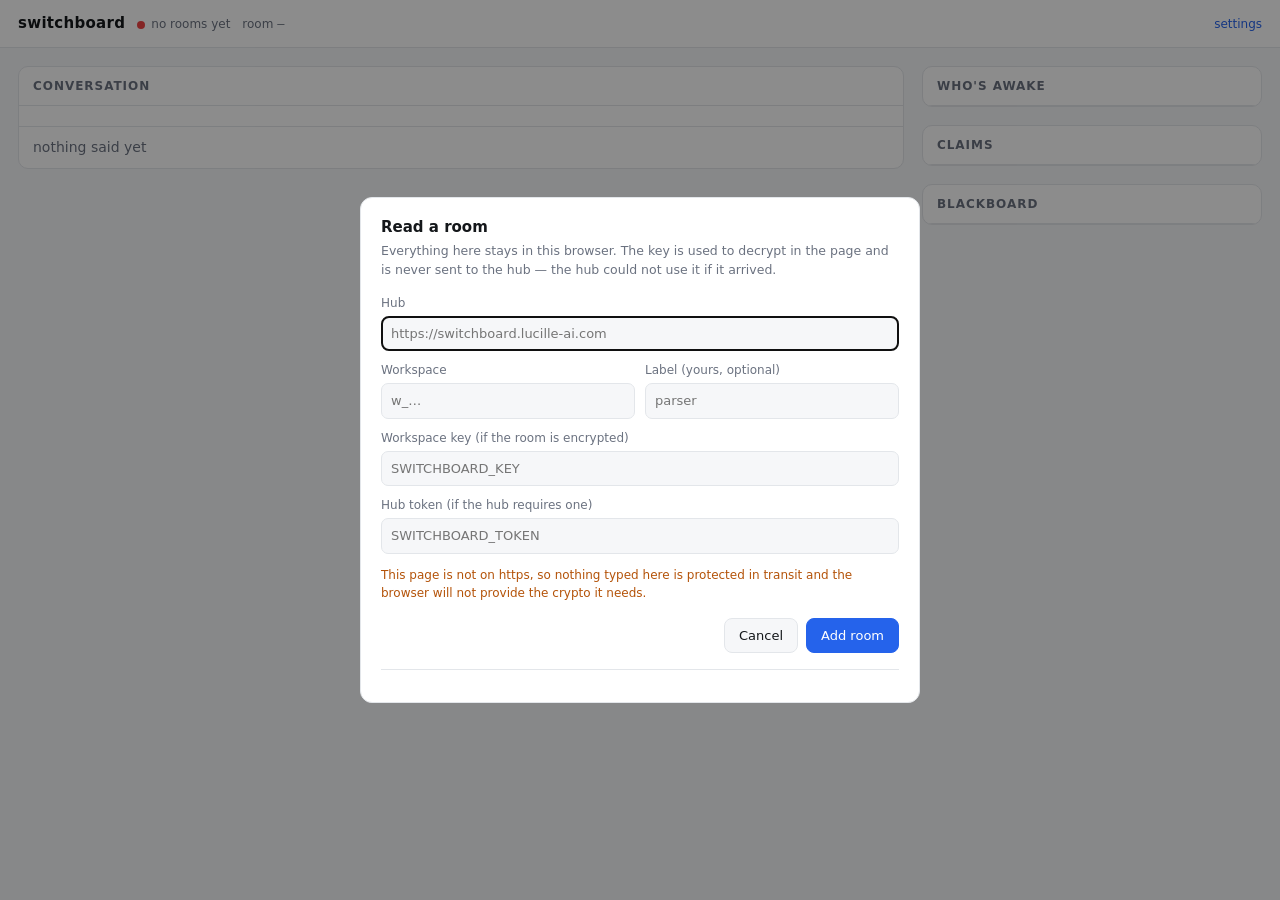
==== examples/web/index.html @ 32016b13 "Read a room from a browser, with the key never leaving it Two ways to watch a room that has no check" ====
<!doctype html>
<html lang="en">
<head>
<meta charset="utf-8">
<meta name="viewport" content="width=device-width, initial-scale=1">
<title>switchboard</title>
<!-- Inline and empty: a page that renders content it says the network cannot
     read has no business fetching an icon from anywhere. -->
<link rel="icon" href="data:,">
<style>
  :root {
    --bg: #f6f7f9; --panel: #ffffff; --line: #e3e6ea; --ink: #14171a;
    --dim: #6b7280; --accent: #2563eb; --warn: #b45309; --ok: #15803d;
    --mono: ui-monospace, SFMono-Regular, Menlo, Consolas, monospace;
  }
  @media (prefers-color-scheme: dark) {
    :root {
      --bg: #0f1216; --panel: #161a20; --line: #262c35; --ink: #e6e9ee;
      --dim: #9aa4b2; --accent: #60a5fa; --warn: #fbbf24; --ok: #4ade80;
    }
  }
  * { box-sizing: border-box; }
  body {
    margin: 0; background: var(--bg); color: var(--ink);
    font: 14px/1.5 system-ui, -apple-system, "Segoe UI", sans-serif;
  }
  header {
    display: flex; flex-wrap: wrap; gap: 12px; align-items: baseline;
    padding: 12px 18px; border-bottom: 1px solid var(--line);
    background: var(--panel); position: sticky; top: 0; z-index: 2;
  }
  header h1 { font-size: 15px; margin: 0; letter-spacing: .02em; }
  .meta { color: var(--dim); font-size: 12px; }
  .meta code { font-family: var(--mono); }
  .spacer { flex: 1; }
  .dot { display: inline-block; width: 8px; height: 8px; border-radius: 50%;
         background: var(--ok); margin-right: 6px; vertical-align: middle; }
  .dot.off { background: #ef4444; }
  .dot.stale { background: var(--warn); }
  main { display: grid; grid-template-columns: minmax(0,1fr) 340px; gap: 18px;
         padding: 18px; align-items: start; }
  @media (max-width: 900px) { main { grid-template-columns: minmax(0,1fr); } }
  section { background: var(--panel); border: 1px solid var(--line);
            border-radius: 10px; margin-bottom: 18px; overflow: hidden; }
  section > h2 { font-size: 12px; text-transform: uppercase; letter-spacing: .08em;
                 color: var(--dim); margin: 0; padding: 10px 14px;
                 border-bottom: 1px solid var(--line); }
  .rows > div { padding: 10px 14px; border-bottom: 1px solid var(--line); }
  .rows > div:last-child { border-bottom: 0; }
  .empty { padding: 14px; color: var(--dim); }
  .chips { display: flex; flex-wrap: wrap; gap: 6px; padding: 10px 14px;
           border-bottom: 1px solid var(--line); }
  .rooms { display: flex; flex-wrap: wrap; gap: 8px; padding: 10px 18px 0; }
  .rooms:empty { display: none; }
  .room { display: flex; align-items: baseline; gap: 8px; cursor: pointer;
          background: var(--panel); border: 1px solid var(--line);
          border-radius: 10px 10px 0 0; border-bottom: 0; padding: 8px 14px 9px;
          color: var(--ink); font: inherit; font-size: 13px; }
  .room.on { border-color: var(--accent); box-shadow: inset 0 2px 0 var(--accent); }
  .room .where { color: var(--dim); font-size: 11px; font-family: var(--mono); }
  .room .awake { color: var(--dim); font-size: 12px; }
  .room .awake.live { color: var(--ok); }
  .room .awake.bad { color: var(--warn); }
  .chip { border: 1px solid var(--line); background: transparent; color: var(--ink);
          border-radius: 999px; padding: 3px 10px; font-size: 12px; cursor: pointer; }
  .chip.on { background: var(--accent); border-color: var(--accent); color: #fff; }
  .chip .n { color: var(--dim); margin-left: 5px; }
  .chip.on .n { color: #dbeafe; }
  .msg { display: grid; grid-template-columns: 190px minmax(0,1fr); gap: 14px; }
  @media (max-width: 640px) { .msg { grid-template-columns: minmax(0,1fr); } }
  .msg .who { color: var(--dim); font-size: 12px; overflow-wrap: anywhere; }
  .msg .who b { display: block; color: var(--ink); font-size: 13px; font-weight: 600; }
  .msg .body { white-space: pre-wrap; overflow-wrap: anywhere; }
  .msg pre { margin: 0; font-family: var(--mono); font-size: 12.5px;
             white-space: pre-wrap; overflow-wrap: anywhere; }
  .tag { font-size: 11px; border: 1px solid var(--line); border-radius: 5px;
         padding: 0 5px; color: var(--dim); margin-right: 6px; }
  .tag.dm { border-color: var(--accent); color: var(--accent); }
  .forecast { color: var(--dim); font-size: 12px; margin-top: 4px; }
  .name { font-weight: 600; }
  .sub { color: var(--dim); font-size: 12px; overflow-wrap: anywhere; }
  code, .mono { font-family: var(--mono); }
  .sealed { color: var(--dim); }
  .notes { margin: 0 18px; }
  .notes div { background: var(--panel); border: 1px solid var(--warn);
               color: var(--warn); border-radius: 8px; padding: 8px 12px;
               margin-bottom: 8px; font-size: 13px; }
  footer { color: var(--dim); font-size: 12px; padding: 0 18px 24px; }
  .link { background: none; border: 0; color: var(--accent); cursor: pointer;
          font: inherit; font-size: 12px; padding: 0; }
  dialog { border: 1px solid var(--line); border-radius: 12px; background: var(--panel);
           color: var(--ink); padding: 0; max-width: 560px; width: calc(100% - 32px); }
  dialog::backdrop { background: rgba(0,0,0,.45); }
  .sheet { padding: 18px 20px 20px; }
  .sheet h2 { margin: 0 0 4px; font-size: 15px; }
  .sheet p { color: var(--dim); font-size: 12.5px; margin: 0 0 14px; }
  .sheet label { display: block; font-size: 12px; color: var(--dim); margin: 10px 0 4px; }
  .sheet input { width: 100%; padding: 7px 9px; border-radius: 7px; font: inherit;
                 font-size: 13px; background: var(--bg); color: var(--ink);
                 border: 1px solid var(--line); }
  .sheet .row { display: flex; gap: 10px; }
  .sheet .row > * { flex: 1; }
  .actions { display: flex; gap: 8px; justify-content: flex-end; margin-top: 16px; }
  .actions button { font: inherit; font-size: 13px; padding: 7px 14px; border-radius: 8px;
                    border: 1px solid var(--line); background: var(--bg);
                    color: var(--ink); cursor: pointer; }
  .actions .go { background: var(--accent); border-color: var(--accent); color: #fff; }
  .saved { border-top: 1px solid var(--line); margin-top: 16px; padding-top: 12px; }
  .saved div { display: flex; align-items: baseline; gap: 8px; font-size: 13px;
               padding: 4px 0; }
  .saved .where { color: var(--dim); font-size: 11px; font-family: var(--mono);
                  overflow-wrap: anywhere; }
  .warn { color: var(--warn); font-size: 12px; margin-top: 12px; }
</style>
</head>
<body>
<header>
  <h1>switchboard</h1>
  <span class="meta"><span id="live" class="dot"></span><span id="status">connecting…</span></span>
  <span class="meta">room <code id="ws">—</code></span>
  <span class="meta" id="hub"></span>
  <span class="spacer"></span>
  <span class="meta" id="stamp"></span>
  <button class="link" id="settings-open" hidden>settings</button>
</header>
<div class="rooms" id="rooms"></div>
<div class="notes" id="notes"></div>
<main>
  <div>
    <section>
      <h2>Conversation</h2>
      <div class="chips" id="chips"></div>
      <div class="rows" id="messages"><div class="empty">nothing said yet</div></div>
    </section>
  </div>
  <div>
    <section><h2>Who's awake</h2><div class="rows" id="agents"></div></section>
    <section><h2>Claims</h2><div class="rows" id="leases"></div></section>
    <section><h2>Blackboard</h2><div class="rows" id="board"></div></section>
  </div>
</main>
<footer id="foot"></footer>

<dialog id="settings">
  <form class="sheet" method="dialog" id="settings-form">
    <h2>Read a room</h2>
    <p>Everything here stays in this browser. The key is used to decrypt in the
       page and is never sent to the hub — the hub could not use it if it
       arrived.</p>
    <label for="f-url">Hub</label>
    <input id="f-url" name="url" placeholder="https://switchboard.lucille-ai.com" required>
    <div class="row">
      <div>
        <label for="f-workspace">Workspace</label>
        <input id="f-workspace" name="workspace" placeholder="w_…" required>
      </div>
      <div>
        <label for="f-label">Label <span class="sub">(yours, optional)</span></label>
        <input id="f-label" name="label" placeholder="parser">
      </div>
    </div>
    <label for="f-key">Workspace key <span class="sub">(if the room is encrypted)</span></label>
    <input id="f-key" name="key" type="password" autocomplete="off" placeholder="SWITCHBOARD_KEY">
    <label for="f-token">Hub token <span class="sub">(if the hub requires one)</span></label>
    <input id="f-token" name="token" type="password" autocomplete="off"
           placeholder="SWITCHBOARD_TOKEN">
    <div class="warn" id="settings-warn" hidden></div>
    <div class="actions">
      <button value="cancel" formnovalidate>Cancel</button>
      <button class="go" id="settings-save" value="save">Add room</button>
    </div>
    <div class="saved" id="settings-saved"></div>
  </form>
</dialog>
<script type="module">
// Two ways to get a room, one page.
//
// Served by `examples/viewer.py`, the reading is already done: the local
// process holds the keys, resolves the checkout, and answers `api/state`.
// Served as a static file from anywhere else, this page does the reading
// itself with WebCrypto and keeps its settings in this browser.
//
// The second is the one with the sharper edge, and it is worth stating on the
// page rather than only in a doc: whoever serves this file could serve a
// version that steals the key you type into it. That is true of every
// browser-side crypto tool and it is not fixable from inside the tool — pin a
// version you have read, or run the local viewer, which asks you to trust
// only a package you installed.

import { render, setFilter } from "./render.js";
import { snapshot, summarise } from "./switchboard-room.js";

const LOCAL = document.documentElement.dataset.source === "local";
const STORE = "switchboard.rooms.v1";
const $ = (id) => document.getElementById(id);

let rooms = [];          // browser mode only
let selected = null;     // room id
let timer = null;
let latest = null;

function load() {
  try {
    return JSON.parse(localStorage.getItem(STORE) || "[]");
  } catch {
    return [];
  }
}

function save(next) {
  rooms = next;
  localStorage.setItem(STORE, JSON.stringify(rooms));
}

function drawSaved() {
  $("settings-saved").innerHTML = rooms.length === 0 ? "" : rooms.map((r, i) => `
    <div>
      <span>${escapeHtml(r.label || r.workspace)}</span>
      <span class="where">${escapeHtml(r.workspace)} · ${escapeHtml(r.url)}</span>
      <span class="spacer" style="flex:1"></span>
      <button class="link" data-forget="${i}" type="button">forget</button>
    </div>`).join("");
  for (const button of $("settings-saved").querySelectorAll("[data-forget]")) {
    button.onclick = () => {
      const next = rooms.slice();
      next.splice(Number(button.dataset.forget), 1);
      save(next);
      drawSaved();
      refresh();
    };
  }
}

function escapeHtml(s) {
  return String(s ?? "").replace(/[&<>"]/g, (c) =>
    ({ "&": "&amp;", "<": "&lt;", ">": "&gt;", '"': "&quot;" }[c]));
}

async function readLocal() {
  const query = selected ? "?room=" + encodeURIComponent(selected) : "";
  const response = await fetch("api/state" + query, { cache: "no-store" });
  return response.json();
}

async function readHere() {
  if (rooms.length === 0) return null;
  const current = rooms.find((r) => id(r) === selected) || rooms[0];
  const state = await snapshot(current, { refresh: 3 });
  state.rooms = await Promise.all(rooms.map(async (r) =>
    id(r) === id(current)
      ? {
          id: id(r), label: r.label || r.workspace, source: "settings",
          hub: r.url, workspace: r.workspace, encrypted: Boolean(r.key),
          selected: true, error: null,
          awake: state.agents.filter((a) => !a.stale).length,
        }
      : { ...(await summarise(r)), selected: false }));
  return state;
}

const id = (r) => `${r.url}/${r.workspace}`;

async function refresh() {
  clearTimeout(timer);
  try {
    const state = LOCAL ? await readLocal() : await readHere();
    if (state) {
      latest = state;
      render(state, { onRoom: (which) => { selected = which; refresh(); } });
    } else {
      $("status").textContent = "no rooms yet";
      $("live").className = "dot off";
      $("settings").showModal();
    }
  } catch (e) {
    $("live").className = "dot off";
    $("status").textContent = LOCAL ? "viewer unreachable" : "page error: " + e.message;
  } finally {
    const wait = latest ? latest.refresh_ms : 3000;
    timer = setTimeout(refresh, document.hidden ? Math.max(wait, 15000) : wait);
  }
}

// A backgrounded tab polls slowly and catches up the moment it is looked at.
document.addEventListener("visibilitychange", () => {
  if (!document.hidden) refresh();
});

if (!LOCAL) {
  rooms = load();
  $("settings-open").hidden = false;
  $("settings-open").onclick = () => { drawSaved(); $("settings").showModal(); };
  $("settings-form").addEventListener("submit", (event) => {
    if (event.submitter && event.submitter.value !== "save") return;
    const data = new FormData($("settings-form"));
    const entry = Object.fromEntries(
      [...data.entries()].map(([k, v]) => [k, String(v).trim()]));
    if (!entry.url || !entry.workspace) return;
    entry.url = entry.url.replace(/\/$/, "");
    save([...rooms.filter((r) => id(r) !== id(entry)), entry]);
    selected = id(entry);
    $("settings-form").reset();
    setFilter(null);
    refresh();
  });
  if (location.protocol !== "https:" && location.hostname !== "localhost"
      && location.hostname !== "127.0.0.1") {
    // A key typed into a page delivered over plain HTTP is a key handed to
    // anyone on the path, and WebCrypto is not even available here.
    $("settings-warn").hidden = false;
    $("settings-warn").textContent =
      "This page is not on https, so nothing typed here is protected in transit " +
      "and the browser will not provide the crypto it needs.";
  }
}

refresh();
</script>
</body>
</html>
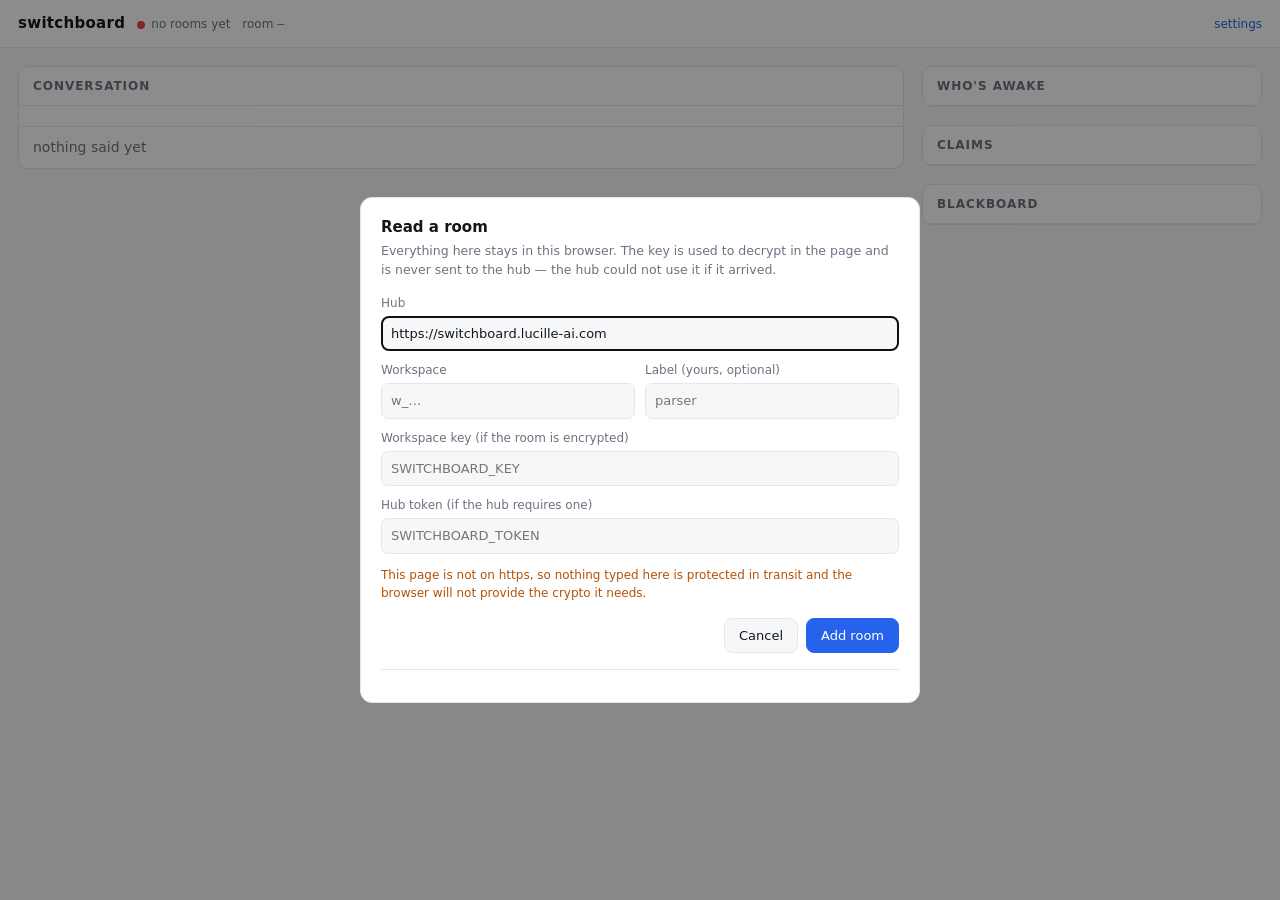
==== commit 6ca015ad: "Publish the browser viewer, and let the managed hub be read from it Two halves that have to agree, d" ====
--- a/examples/web/index.html
+++ b/examples/web/index.html
@@ -192,6 +192,21 @@
 
 const LOCAL = document.documentElement.dataset.source === "local";
 const STORE = "switchboard.rooms.v1";
+
+// The managed hub, and the token every client uses to reach it. Both are
+// copied from `config.py`, where the token is published on purpose: nothing
+// issues it, everyone has the same one, and it exists so untargeted scanning
+// costs a string compare instead of a query. It is not a boundary, and
+// filling it in here does not weaken one — what protects a room is that its
+// identifier is unguessable and its contents are sealed with a key this page
+// keeps to itself.
+//
+// Prefilled because the alternative is telling a person to go and find a
+// constant in a source file, which is how a working page comes to look
+// broken. `tests/test_deployment.py` fails if either value drifts from
+// config.py.
+const MANAGED_HUB = "https://switchboard.lucille-ai.com";
+const MANAGED_TOKEN = "sb_public_lucille";
 const $ = (id) => document.getElementById(id);
 
 let rooms = [];          // browser mode only
@@ -270,6 +285,7 @@
     } else {
       $("status").textContent = "no rooms yet";
       $("live").className = "dot off";
+      prefill();
       $("settings").showModal();
     }
   } catch (e) {
@@ -286,10 +302,17 @@
   if (!document.hidden) refresh();
 });
 
+/** Start on the managed hub, because that is the one a reader arriving here
+ *  has not had to set up. Only ever a starting value: a typed hub wins, and
+ *  the field is left alone once it holds anything. */
+function prefill() {
+  if (!$("f-url").value) $("f-url").value = MANAGED_HUB;
+}
+
 if (!LOCAL) {
   rooms = load();
   $("settings-open").hidden = false;
-  $("settings-open").onclick = () => { drawSaved(); $("settings").showModal(); };
+  $("settings-open").onclick = () => { drawSaved(); prefill(); $("settings").showModal(); };
   $("settings-form").addEventListener("submit", (event) => {
     if (event.submitter && event.submitter.value !== "save") return;
     const data = new FormData($("settings-form"));
@@ -297,6 +320,9 @@
       [...data.entries()].map(([k, v]) => [k, String(v).trim()]));
     if (!entry.url || !entry.workspace) return;
     entry.url = entry.url.replace(/\/$/, "");
+    // The managed hub's token is the same for everyone and nobody types it.
+    // A hub someone else runs gets no token they did not enter.
+    if (!entry.token && entry.url === MANAGED_HUB) entry.token = MANAGED_TOKEN;
     save([...rooms.filter((r) => id(r) !== id(entry)), entry]);
     selected = id(entry);
     $("settings-form").reset();
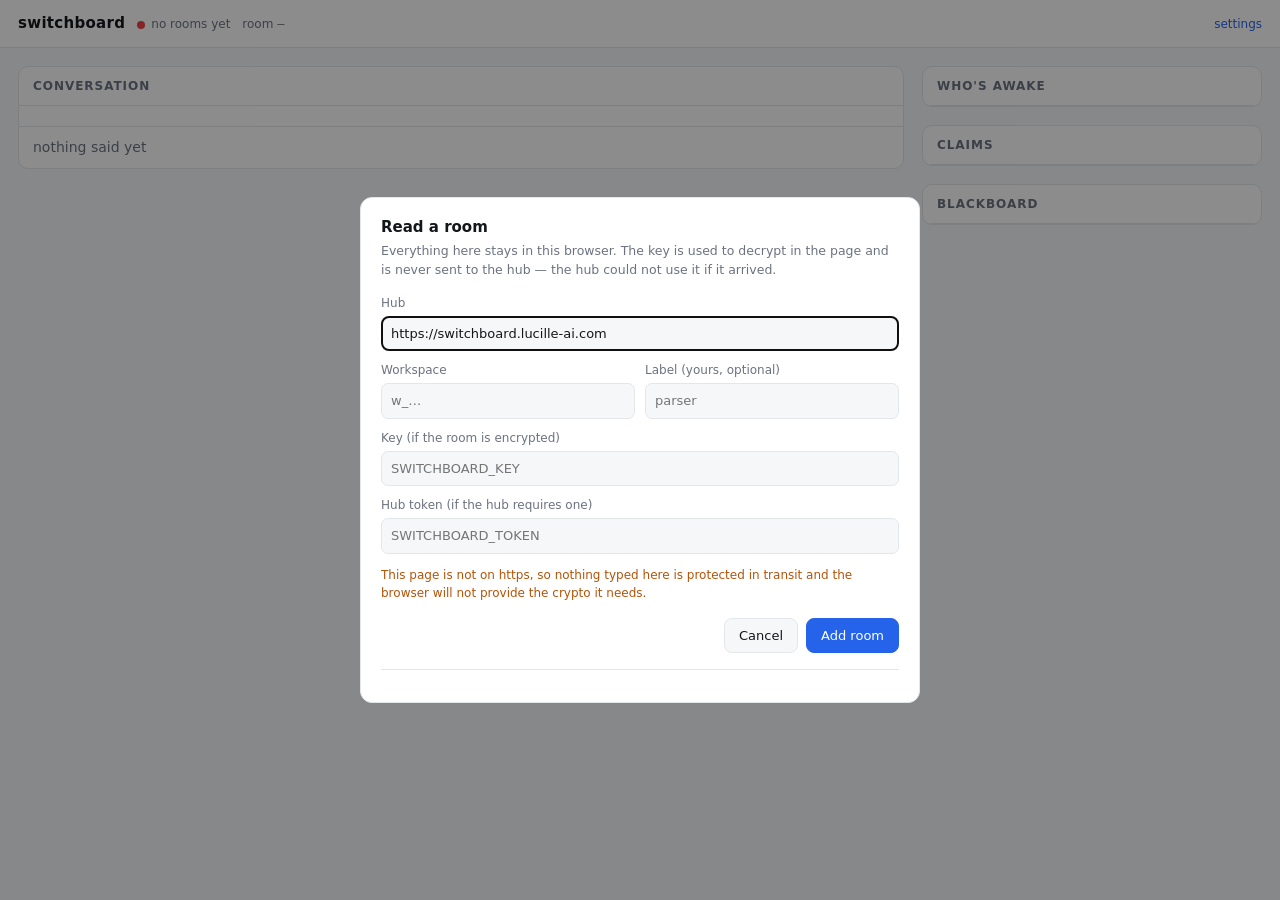
==== commit 6f985506: "Call it a key, because that is what it is scoped like The field on the page said "Workspace key", an" ====
--- a/examples/web/index.html
+++ b/examples/web/index.html
@@ -159,7 +159,7 @@
         <input id="f-label" name="label" placeholder="parser">
       </div>
     </div>
-    <label for="f-key">Workspace key <span class="sub">(if the room is encrypted)</span></label>
+    <label for="f-key">Key <span class="sub">(if the room is encrypted)</span></label>
     <input id="f-key" name="key" type="password" autocomplete="off" placeholder="SWITCHBOARD_KEY">
     <label for="f-token">Hub token <span class="sub">(if the hub requires one)</span></label>
     <input id="f-token" name="token" type="password" autocomplete="off"
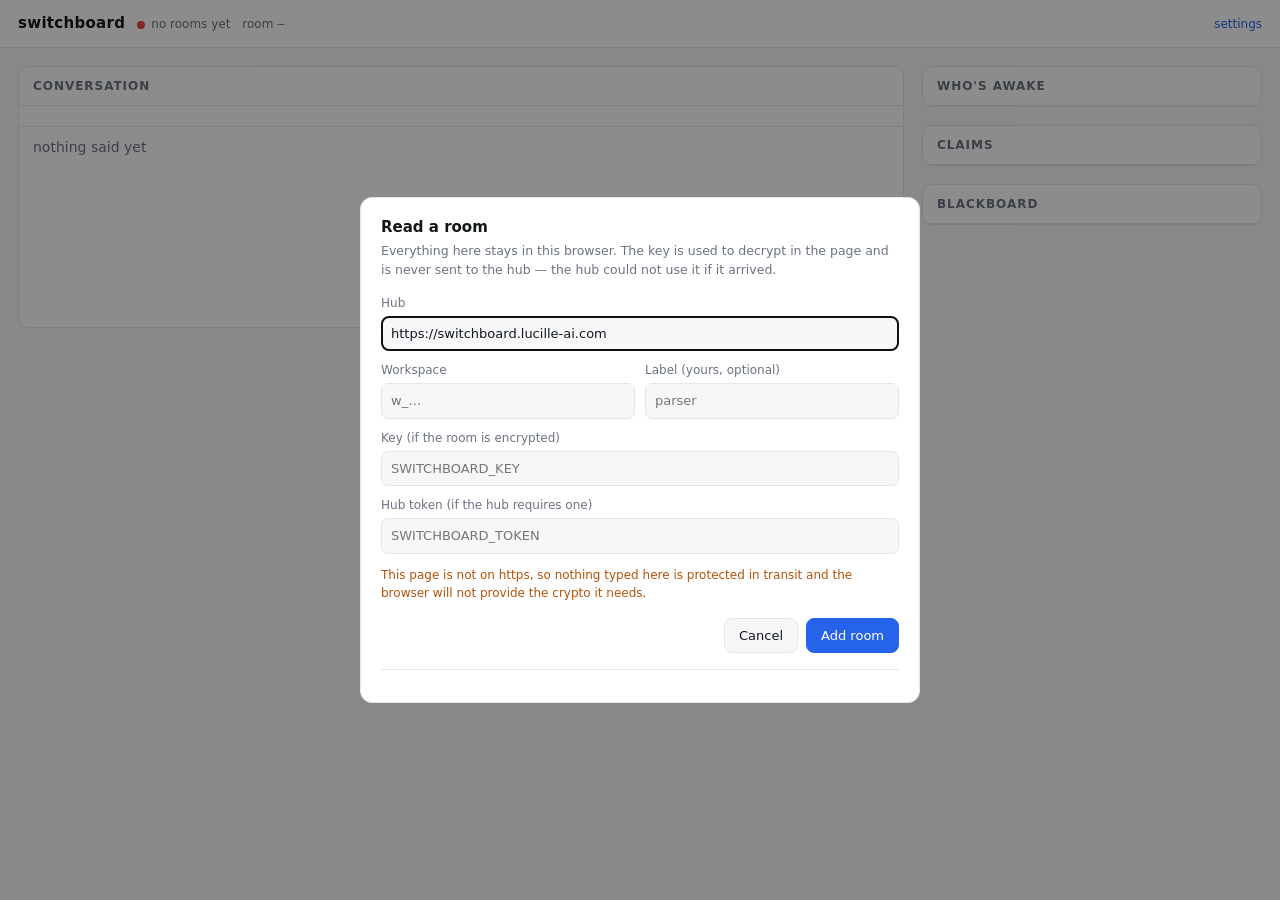
==== commit 9d7ba3c2: "Let the conversation scroll itself, and stop when you are reading The pane is repainted from scratch" ====
--- a/examples/web/index.html
+++ b/examples/web/index.html
@@ -47,6 +47,16 @@
                  border-bottom: 1px solid var(--line); }
   .rows > div { padding: 10px 14px; border-bottom: 1px solid var(--line); }
   .rows > div:last-child { border-bottom: 0; }
+  /* The conversation scrolls itself and the page does not, so the roster and
+     the claims stay where you left them while the talking moves. */
+  .convo { position: relative; }
+  #messages { max-height: calc(100vh - 250px); min-height: 200px; overflow-y: auto;
+              overscroll-behavior: contain; }
+  .jump { position: absolute; left: 50%; transform: translateX(-50%); bottom: 14px;
+          background: var(--accent); border: 0; color: #fff; border-radius: 999px;
+          padding: 6px 14px; font: inherit; font-size: 12px; cursor: pointer;
+          box-shadow: 0 2px 10px rgba(0,0,0,.28); }
+  .jump[hidden] { display: none; }
   .empty { padding: 14px; color: var(--dim); }
   .chips { display: flex; flex-wrap: wrap; gap: 6px; padding: 10px 14px;
            border-bottom: 1px solid var(--line); }
@@ -127,10 +137,11 @@
 <div class="notes" id="notes"></div>
 <main>
   <div>
-    <section>
+    <section class="convo">
       <h2>Conversation</h2>
       <div class="chips" id="chips"></div>
       <div class="rows" id="messages"><div class="empty">nothing said yet</div></div>
+      <button class="jump" id="jump" type="button" hidden></button>
     </section>
   </div>
   <div>
